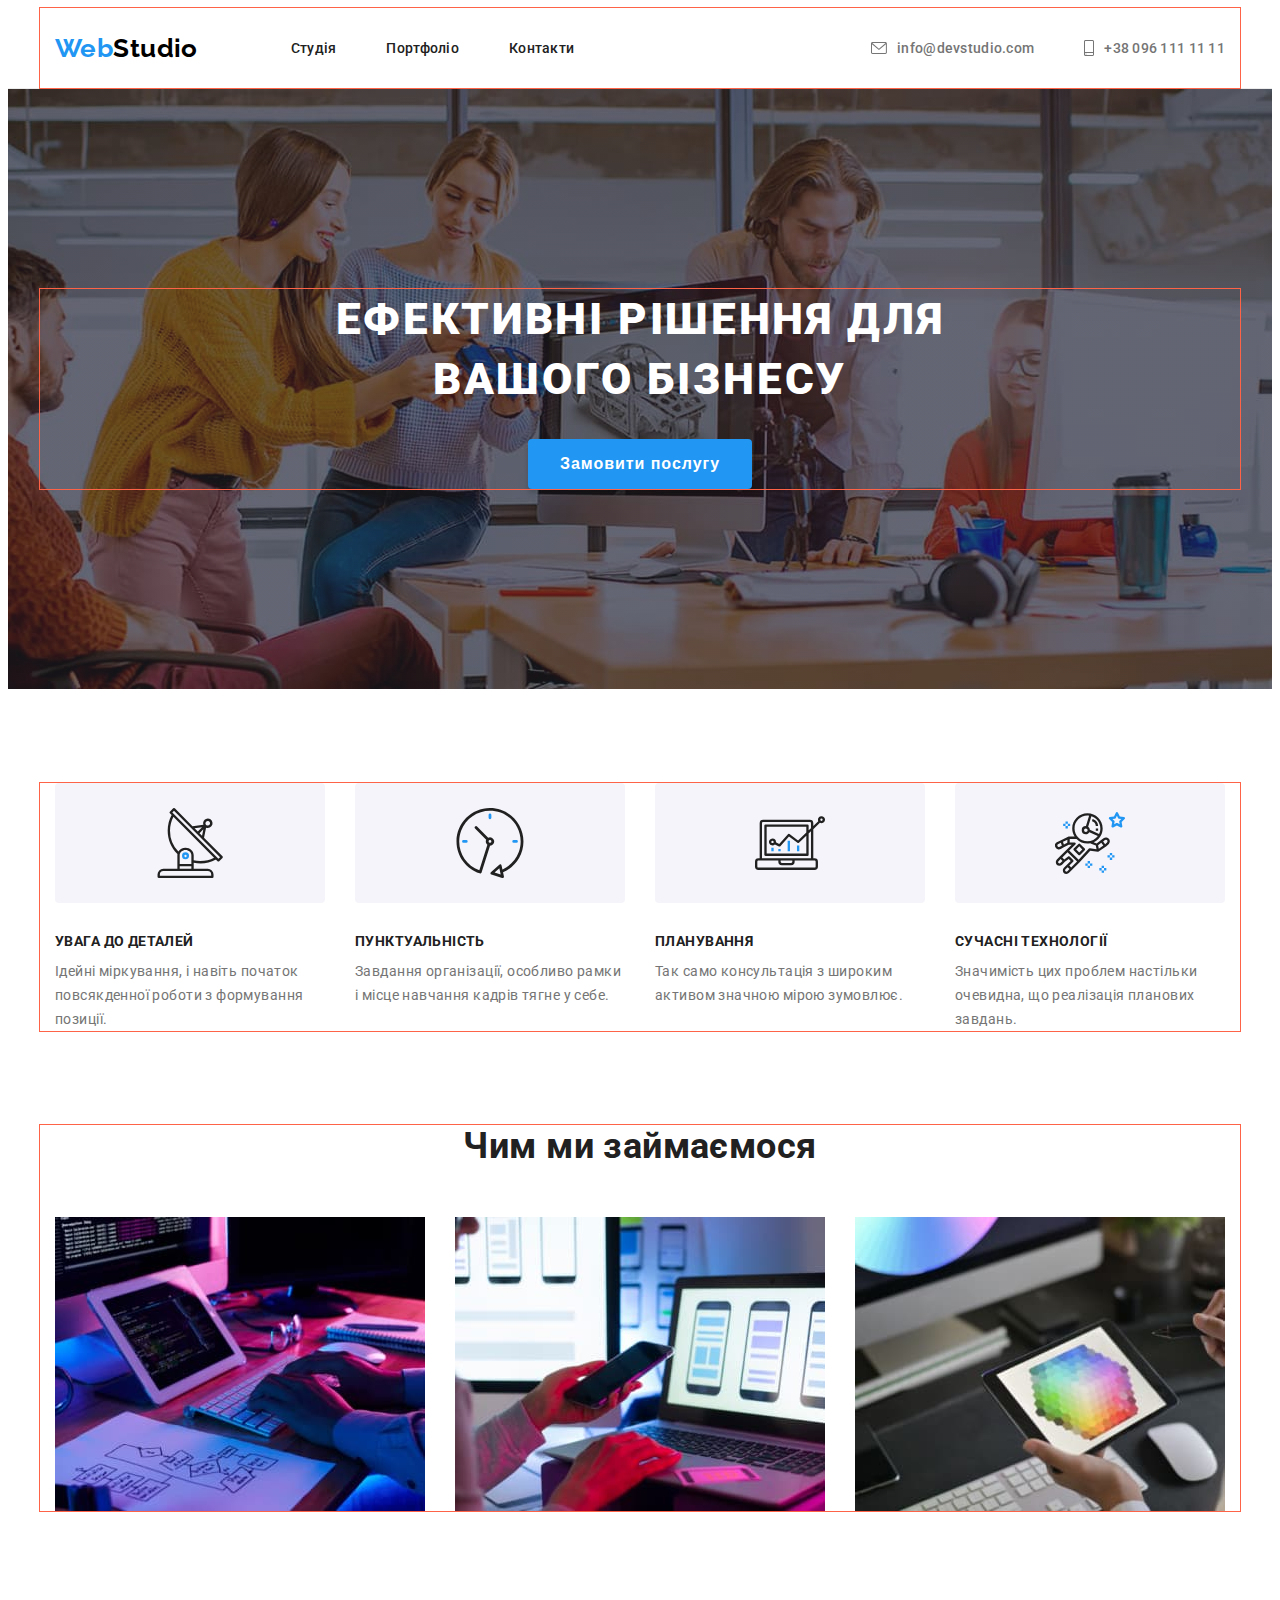
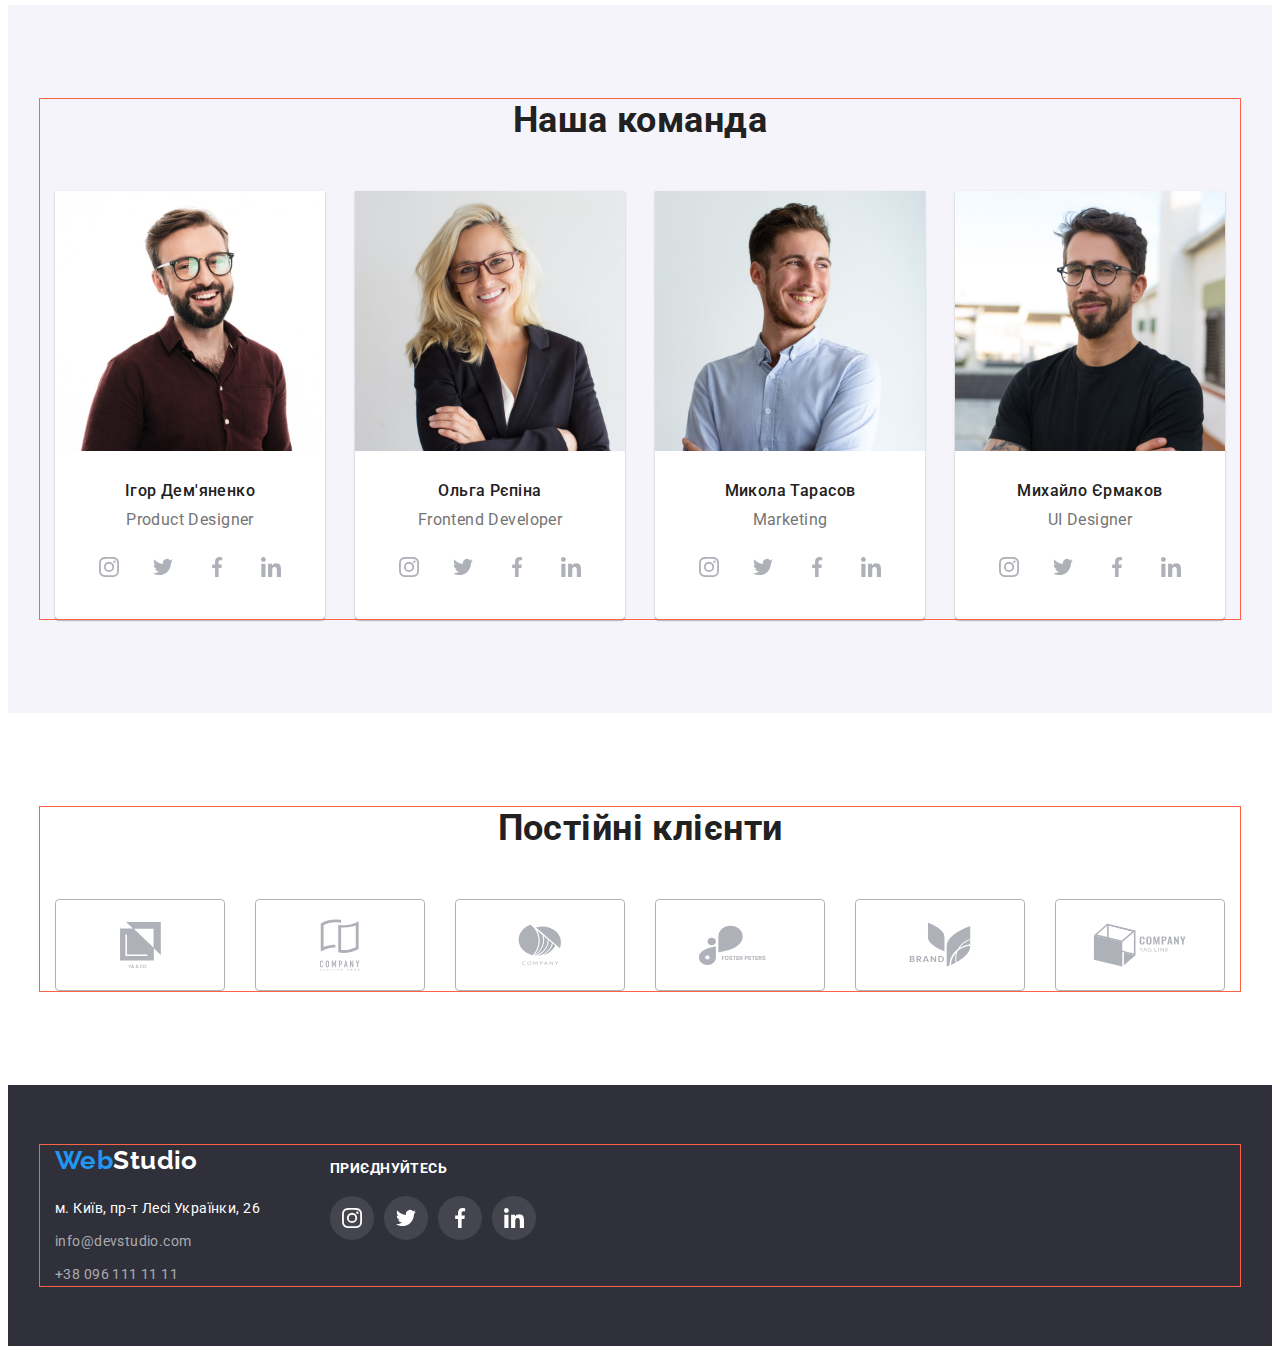
==== index.html @ 706e099c "add-hw5" ====
<!DOCTYPE html>
<html lang="uk">
  <head>
    <meta charset="UTF-8" />
    <meta http-equiv="X-UA-Compatible" content="IE=edge" />
    <meta name="viewport" content="width=<device-width>, initial-scale=1.0" />
    <title>WebStudio</title>

    <link rel="preconnect" href="https://fonts.googleapis.com" />
    <link rel="preconnect" href="https://fonts.gstatic.com" crossorigin />
    <link
      href="https://fonts.googleapis.com/css2?family=Raleway:wght@700&family=Roboto:wght@400;500;700;900&display=swap"
      rel="stylesheet"
    />

    <link
      rel="stylesheet"
      href="https://cdnjs.cloudflare.com/ajax/libs/modern-normalize/1.1.0/modern-normalize.min.css"
      integrity="sha512-wpPYUAdjBVSE4KJnH1VR1HeZfpl1ub8YT/NKx4PuQ5NmX2tKuGu6U/JRp5y+Y8XG2tV+wKQpNHVUX03MfMFn9Q=="
      crossorigin="anonymous"
      referrerpolicy="no-referrer"
    />

    <link rel="stylesheet" href="./css/style.css" />
  </head>

  <body>
    <header class="header">
      <div class="container header-container">
        <nav class="header-nav">
          <a class="header-logo link" href="./index.html"
            ><span class="logo-text">Web</span>Studio</a
          >

          <ul class="header-list list">
            <li class="header-item">
              <a class="header-link link current" href="./index.html">Студія</a>
            </li>
            <li class="header-item">
              <a class="header-link link" href="./Portfolio.html">Портфоліо</a>
            </li>
            <li class="header-item">
              <a class="header-link link" href="">Контакти</a>
            </li>
          </ul>
        </nav>

        <ul class="header-list list">
          <li class="header-item">
            <a class="header-contact link" href="mailto:info@devstudio.com"
              ><svg class="header-contact-icon" width="16" height="12">
                <use
                  href="./images/icon/symbol-defs.svg#icon-envelope"
                ></use></svg
              >info@devstudio.com</a
            >
          </li>
          <li class="header-item">
            <a class="header-contact link" href="tel:+380961111111"
              ><svg class="header-contact-icon" width="10" height="16">
                <use
                  href="./images/icon/symbol-defs.svg#icon-smartphone"
                ></use></svg
              >+38 096 111 11 11</a
            >
          </li>
        </ul>
      </div>
    </header>

    <main>
      <section class="hero section">
        <div class="container">
          <h1 class="hero-title">Ефективні рішення для вашого бізнесу</h1>
          <button class="hero-btn btn" type="button">Замовити послугу</button>
        </div>
      </section>

      <section class="work section">
        <div class="container">
          <!-- Скрыть тег h2-->
          <h2 class="visually-hidden">Переваги</h2>
          <ul class="work-list list">
            <li class="work-item">
              <div class="icon-svg">
                <svg class="icon-antenna" widht="70" height="70">
                  <use href="./images/icon/symbol-defs.svg#icon-antenna"></use>
                </svg>
              </div>
              <h3 class="work-title">УВАГА ДО ДЕТАЛЕЙ</h3>
              <p class="work-text">
                Ідейні міркування, і навіть початок повсякденної роботи з
                формування позиції.
              </p>
            </li>
            <li class="work-item">
              <div class="icon-svg">
                <svg class="icon-clock" widht="70" height="70">
                  <use href="./images/icon/symbol-defs.svg#icon-clock"></use>
                </svg>
              </div>
              <h3 class="work-title">ПУНКТУАЛЬНІСТЬ</h3>
              <p class="work-text">
                Завдання організації, особливо рамки і місце навчання кадрів
                тягне у себе.
              </p>
            </li>
            <li class="work-item">
              <div class="icon-svg">
                <svg class="icon-diagram" widht="70" height="70">
                  <use href="./images/icon/symbol-defs.svg#icon-diagram"></use>
                </svg>
              </div>
              <h3 class="work-title">ПЛАНУВАННЯ</h3>
              <p class="work-text">
                Так само консультація з широким активом значною мірою зумовлює.
              </p>
            </li>
            <li class="work-item">
              <div class="icon-svg">
                <svg class="icon-astronaut" widht="70" height="70">
                  <use
                    href="./images/icon/symbol-defs.svg#icon-astronaut"
                  ></use>
                </svg>
              </div>
              <h3 class="work-title">СУЧАСНІ ТЕХНОЛОГІЇ</h3>
              <p class="work-text">
                Значимість цих проблем настільки очевидна, що реалізація
                планових завдань.
              </p>
            </li>
          </ul>
        </div>
      </section>

      <section class="about section">
        <div class="container">
          <h2 class="section-title">Чим ми займаємося</h2>
          <ul class="about-list list">
            <li class="about-item">
              <img
                src="./images/writes_code.jpg"
                alt="Пише код"
                width="370"
                height="294"
              />
            </li>
            <li class="about-item">
              <img
                src="./images/application_design.jpg"
                alt="Дизайн програми"
                width="370"
                height="294"
              />
            </li>
            <li class="about-item">
              <img
                src="./images/color_selection.jpg"
                alt="Вибір кольору"
                width="370"
                height="294"
              />
            </li>
          </ul>
        </div>
      </section>

      <section class="team section">
        <div class="container">
          <h2 class="section-title">Наша команда</h2>
          <ul class="team-list list">
            <li class="team-item">
              <img
                src="./images/product_designer.jpg"
                alt="Ігор Дем'яненко"
                width="270"
                height="260"
              />
              <div class="team-text">
                <h3 class="team-name">Ігор Дем'яненко</h3>
                <p class="team-position" lang="en">Product Designer</p>
                <ul class="team-soc-list list">
                  <li class="team-soc-item">
                    <a class="team-soc-link" href="">
                      <svg class="team-soc-icon" width="20" height="20">
                        <use
                          href="./images/icon/symbol-defs.svg#icon-instagram"
                        ></use></svg
                    ></a>
                  </li>
                  <li class="team-soc-item">
                    <a class="team-soc-link" href=""
                      ><svg class="team-soc-icon" width="20" height="20">
                        <use
                          href="./images/icon/symbol-defs.svg#icon-twitter"
                        ></use></svg
                    ></a>
                  </li>
                  <li class="team-soc-item">
                    <a class="team-soc-link" href=""
                      ><svg class="team-soc-icon" width="20" height="20">
                        <use
                          href="./images/icon/symbol-defs.svg#icon-facebook"
                        ></use></svg
                    ></a>
                  </li>
                  <li class="team-soc-item">
                    <a class="team-soc-link" href=""
                      ><svg class="team-soc-icon" width="20" height="20">
                        <use
                          href="./images/icon/symbol-defs.svg#icon-linkedin"
                        ></use></svg
                    ></a>
                  </li>
                </ul>
              </div>
            </li>
            <li class="team-item">
              <img
                src="./images/frontend_developer.jpg"
                alt="Ольга Рєпіна"
                width="270"
                height="260"
              />
              <div class="team-text">
                <h3 class="team-name">Ольга Рєпіна</h3>
                <p class="team-position" lang="en">Frontend Developer</p>
                <ul class="team-soc-list list">
                  <li class="team-soc-item">
                    <a class="team-soc-link" href="">
                      <svg class="team-soc-icon" width="20" height="20">
                        <use
                          href="./images/icon/symbol-defs.svg#icon-instagram"
                        ></use></svg
                    ></a>
                  </li>
                  <li class="team-soc-item">
                    <a class="team-soc-link" href=""
                      ><svg class="team-soc-icon" width="20" height="20">
                        <use
                          href="./images/icon/symbol-defs.svg#icon-twitter"
                        ></use></svg
                    ></a>
                  </li>
                  <li class="team-soc-item">
                    <a class="team-soc-link" href=""
                      ><svg class="team-soc-icon" width="20" height="20">
                        <use
                          href="./images/icon/symbol-defs.svg#icon-facebook"
                        ></use></svg
                    ></a>
                  </li>
                  <li class="team-soc-item">
                    <a class="team-soc-link" href=""
                      ><svg class="team-soc-icon" width="20" height="20">
                        <use
                          href="./images/icon/symbol-defs.svg#icon-linkedin"
                        ></use></svg
                    ></a>
                  </li>
                </ul>
              </div>
            </li>
            <li class="team-item">
              <img
                src="./images/marketing.jpg"
                alt="Микола Тарасов"
                width="270"
                height="260"
              />
              <div class="team-text">
                <h3 class="team-name">Микола Тарасов</h3>
                <p class="team-position" lang="en">Marketing</p>
                <ul class="team-soc-list list">
                  <li class="team-soc-item">
                    <a class="team-soc-link" href="">
                      <svg class="team-soc-icon" width="20" height="20">
                        <use
                          href="./images/icon/symbol-defs.svg#icon-instagram"
                        ></use></svg
                    ></a>
                  </li>
                  <li class="team-soc-item">
                    <a class="team-soc-link" href=""
                      ><svg class="team-soc-icon" width="20" height="20">
                        <use
                          href="./images/icon/symbol-defs.svg#icon-twitter"
                        ></use></svg
                    ></a>
                  </li>
                  <li class="team-soc-item">
                    <a class="team-soc-link" href=""
                      ><svg class="team-soc-icon" width="20" height="20">
                        <use
                          href="./images/icon/symbol-defs.svg#icon-facebook"
                        ></use></svg
                    ></a>
                  </li>
                  <li class="team-soc-item">
                    <a class="team-soc-link" href=""
                      ><svg class="team-soc-icon" width="20" height="20">
                        <use
                          href="./images/icon/symbol-defs.svg#icon-linkedin"
                        ></use></svg
                    ></a>
                  </li>
                </ul>
              </div>
            </li>
            <li class="team-item">
              <img
                src="./images/ui_designer.jpg"
                alt="Михайло Єрмаков"
                width="270"
                height="260"
              />
              <div class="team-text">
                <h3 class="team-name">Михайло Єрмаков</h3>
                <p class="team-position" lang="en">UI Designer</p>
                <ul class="team-soc-list list">
                  <li class="team-soc-item">
                    <a class="team-soc-link" href="">
                      <svg class="team-soc-icon" width="20" height="20">
                        <use
                          href="./images/icon/symbol-defs.svg#icon-instagram"
                        ></use></svg
                    ></a>
                  </li>
                  <li class="team-soc-item">
                    <a class="team-soc-link" href=""
                      ><svg class="team-soc-icon" width="20" height="20">
                        <use
                          href="./images/icon/symbol-defs.svg#icon-twitter"
                        ></use></svg
                    ></a>
                  </li>
                  <li class="team-soc-item">
                    <a class="team-soc-link" href=""
                      ><svg class="team-soc-icon" width="20" height="20">
                        <use
                          href="./images/icon/symbol-defs.svg#icon-facebook"
                        ></use></svg
                    ></a>
                  </li>
                  <li class="team-soc-item">
                    <a class="team-soc-link" href=""
                      ><svg class="team-soc-icon" width="20" height="20">
                        <use
                          href="./images/icon/symbol-defs.svg#icon-linkedin"
                        ></use></svg
                    ></a>
                  </li>
                </ul>
              </div>
            </li>
          </ul>
        </div>
      </section>
      <section class="clients section">
        <div class="container">
          <h2 class="section-title">Постійні клієнти</h2>
          <ul class="clients-list list">
            <li class="clients-item">
              <a class="clients-link" href=""
                ><svg class="clients-icon" width="41" height="46.7">
                  <use
                    href="./images/icon/symbol-defs.svg#icon-logo_ya_co"
                  ></use></svg
              ></a>
            </li>
            <li class="clients-item">
              <a class="clients-link" href=""
                ><svg class="clients-icon" width="40" height="52">
                  <use
                    href="./images/icon/symbol-defs.svg#icon-logo_teg_line_here"
                  ></use></svg
              ></a>
            </li>
            <li class="clients-item">
              <a class="clients-link" href=""
                ><svg class="clients-icon" width="43.43" height="41.18">
                  <use
                    href="./images/icon/symbol-defs.svg#icon-logo_company"
                  ></use></svg
              ></a>
            </li>
            <li class="clients-item">
              <a class="clients-link" href=""
                ><svg class="clients-icon" width="84.44" height="40.62">
                  <use
                    href="./images/icon/symbol-defs.svg#icon-logo_foster"
                  ></use></svg
              ></a>
            </li>
            <li class="clients-item">
              <a class="clients-link" href=""
                ><svg class="clients-icon" width="62.54" height="45.43">
                  <use
                    href="./images/icon/symbol-defs.svg#icon-logo_brand"
                  ></use></svg
              ></a>
            </li>
            <li class="clients-item">
              <a class="clients-link" href=""
                ><svg class="clients-icon" width="93.79" height="43.93">
                  <use
                    href="./images/icon/symbol-defs.svg#icon-logo-tagline"
                  ></use></svg
              ></a>
            </li>
          </ul>
        </div>
      </section>
    </main>

    <footer class="footer">
      <div class="container container-info">
        <div class="info">
          <a class="footer-logo link" href="./index.html"
            ><samp class="footer-text">Web</samp>Studio</a
          >
          <address class="footer-address">
            <ul class="footer-list list">
              <li class="footer-item">
                <a
                  class="footer-adr link"
                  href="https://goo.gl/maps/vTUk4ENbGue3DVL86"
                  target="_blank"
                  rel="noopenet noreferrer nofollow"
                  >м. Київ, пр-т Лесі Українки, 26</a
                >
              </li>
              <li class="footer-item">
                <a class="footer-contact link" href="mailto:info@devstudio.com"
                  >info@devstudio.com</a
                >
              </li>
              <li class="footer-item">
                <a class="footer-contact link" href="tel:+380961111111"
                  >+38 096 111 11 11</a
                >
              </li>
            </ul>
          </address>
        </div>

        <div class="join">
          <h2 class="footer-join">Приєднуйтесь</h2>
          <ul class="footer-join-list list">
            <li class="footer-join-item">
              <a class="footer-join-link" href=""
                ><svg class="footer-join-icon" width="20" height="20">
                  <use
                    href="./images/icon/symbol-defs.svg#icon-instagram"
                  ></use></svg
              ></a>
            </li>
            <li>
              <a class="footer-join-link" href=""
                ><svg class="footer-join-icon" width="20" height="20">
                  <use
                    href="./images/icon/symbol-defs.svg#icon-twitter"
                  ></use></svg
              ></a>
            </li>
            <li>
              <a class="footer-join-link" href=""
                ><svg class="footer-join-icon" width="20" height="20">
                  <use
                    href="./images/icon/symbol-defs.svg#icon-facebook"
                  ></use></svg
              ></a>
            </li>
            <li>
              <a class="footer-join-link" href=""
                ><svg class="footer-join-icon" width="20" height="20">
                  <use
                    href="./images/icon/symbol-defs.svg#icon-linkedin"
                  ></use></svg
              ></a>
            </li>
          </ul>
        </div>
      </div>
    </footer>
  </body>
</html>
---- css/style.css ----
:root {
  --main-font: "Raleway", sans-serif;
  --second-font: "Roboto", sans-serif;
  --main-color: #ffffff;
  --main-title-color: #212121;
  --accent-color: #2196f3;
  --second-color: #757575;
}

body {
  font-family: var(--second-font);
  font-size: 14px;
  letter-spacing: 0.03em;
  color: var(--main-title-color);
  background-color: var(--main-color);
}

/* reset */
html {
  box-sizing: border-box;
}
*,
*::after,
*::before {
  box-sizing: inherit;
}
/* Стили для обнуления верхних отступов у элементов */
h1,
h2,
h3,
h4,
h5,
h6,
p {
  margin: 0;
}
/* Класс для обнуления базовых свойств у списков (ul) */
.list {
  list-style: none;
  padding-left: 0;
  margin: 0;
}
/* Класс для обнуления базовых свойств у ссылок */
.link {
  text-decoration: none;
  color: inherit;
}
/* Свойства для корректного отображения картинок */
img {
  display: block;
  max-width: 100%;
  height: auto;
}
/* Свойства для обнуления курсива у address */
address {
  font-style: normal;
}

.container {
  width: 1200px;
  margin: 0 auto;
  padding: 0 15px;
  outline: 1px solid tomato;
}
.section {
  padding-top: 94px;
  padding-bottom: 94px;
}

.list {
  list-style: none;
}
.link {
  text-decoration: none;
}

/* HEADER */
.header {
  border-bottom: 1px solid #ececec;
}

.header-container,
.header-nav,
.header-list {
  display: flex;
  align-items: center;
}
.header-nav {
  margin-right: auto;
}

.header-logo {
  font-family: var(--main-font);
  font-weight: 700;
  font-size: 26px;
  line-height: calc(31 / 26);
  color: #000000;
  display: block;
  margin-right: 93px;
}

.logo-text {
  font-family: var(--main-font);
  font-weight: 700;
  font-size: 26px;
  line-height: calc(31 / 26);
  color: var(--accent-color);
}

.header-list {
  gap: 50px;
}

.header-link .current {
  color: var(--accent-color);
}

.header-list .header-contact {
  display: flex;
  align-items: center;
  gap: 10px;
}

.header-link,
.header-contact {
  font-weight: 500;
  line-height: calc(16 / 14);
  letter-spacing: 0.02em;
  color: var(--main-title-color);
  display: block;
  padding-top: 32px;
  padding-bottom: 32px;
}

.header-item {
}
.header-link:hover,
.header-link:focus,
.header-contact:hover,
.haeder-contact:focus,
.header-contact-icon:hover,
.header-contact-icon:focus {
  color: var(--accent-color);
}

.header-contact-icon {
  fill: currentColor;
}

.header-link {
}

.header-contact {
  color: var(--second-color);
}

/* HERO */
.hero {
  background-color: #2f303a;
  background-image: linear-gradient(
      rgba(47, 48, 58, 0.4),
      rgba(47, 48, 58, 0.4)
    ),
    url(../images/office.jpg);
  background-repeat: no-repeat;
  background-position: center;
  background-size: cover;
  max-width: 1600px;
  font-family: var(--second-font);
  padding-bottom: 200px;
  padding-top: 200px;
  margin: 0 auto;
  text-align: center;
}
.hero-title {
  display: flex;
  font-weight: 900;
  font-size: 44px;
  line-height: calc(60 / 44);
  text-align: center;
  letter-spacing: 0.06em;
  text-transform: uppercase;
  width: 696px;
  justify-content: center;
  margin-bottom: 30px;
  margin-left: auto;
  margin-right: auto;
  color: var(--main-color);
}

.hero-btn {
  font-weight: 700;
  font-size: 16px;
  line-height: calc(30 / 16);

  letter-spacing: 0.06em;
  box-shadow: 0px 4px 4px rgba(0, 0, 0, 0.15);
  border-radius: 4px;
  padding: 10px 32px;
  border: 0;
  color: var(--main-color);
  background-color: var(--accent-color);
}

.btn:hover,
.btn.focus {
}

/* ПЕРЕВАГИ */

.visually-hidden {
  position: absolute;
  white-space: nowrap;
  width: 1px;
  height: 1px;
  overflow: hidden;
  border: 0;
  padding: 0;
  clip: rect(0 0 0 0);
  clip-path: inset(50%);
  margin: -1px;
}

.work-list {
  display: flex;
  flex-wrap: wrap;
  gap: 30px;
}

.work-item {
}

.icon-antenna,
.icon-clock,
.icon-diagram,
.icon-astronaut {
  width: 70px;
  height: 70px;
}

.icon-svg {
  /* display: block;
  content: "";
  width: 270px; */
  height: 120px;
  background-color: #f5f4fa;
  border-radius: 4px;
  background-size: contain;
  background-repeat: no-repeat;
  background-position: center;
  margin-bottom: 30px;
  display: flex;
  align-items: center;
  justify-content: center;
}

.work-title {
  font-size: 14px;
  line-height: calc(16 / 14);
  text-transform: uppercase;
  margin-bottom: 10px;
}

.work-text {
  line-height: calc(24 / 14);
  color: var(--second-color);
  width: 270px;
}

/* ABOUT */

.about {
  padding-top: 0px;
}
.section-title {
  font-size: 36px;
  line-height: calc(42 / 36);
  text-align: center;
  margin-bottom: 50px;
}
.about-list {
  display: flex;
  justify-content: space-between;
}

.about-item {
}

/* TEAM */

.team {
  background: #f5f4fa;
}

.section-title {
  margin-bottom: 50px;
}

.team-list {
  display: flex;
  justify-content: space-between;
}

.team-item {
  background: var(--main-color);
  box-shadow: 0px 1px 3px rgba(0, 0, 0, 0.12), 0px 1px 1px rgba(0, 0, 0, 0.14),
    0px 2px 1px rgba(0, 0, 0, 0.2);
  border-radius: 0px 0px 4px 4px;
}

.team-text {
  padding-top: 30px;
  padding-bottom: 30px;
}

.team-name {
  font-weight: 500;
  font-size: 16px;
  line-height: calc(19 / 16);
  text-align: center;
  color: var(--main-title-color);
  margin-bottom: 10px;
}
.team-position {
  font-size: 16px;
  line-height: calc(19 / 16);
  text-align: center;
  color: var(--second-color);
  margin-bottom: 16px;
}

.team-soc-list {
  display: flex;
  justify-content: center;
  gap: 10px;
}

.team-soc-link {
  width: 44px;
  height: 44px;
  border-radius: 50%;
  display: flex;
  align-items: center;
  justify-content: center;
  color: #afb1b8;
}

.team-soc-icon {
  fill: currentColor;
}

.team-soc-link:hover,
.team-soc-link:focus {
  background-color: var(--accent-color);
  color: var(--main-color);
}

.team-soc-link:hover,
.team-soc-icon,
.team-soc-link:focus .team-soc-icon {
  fill: currentColor;
}

/* CLIENTS */

.clients {
  background-color: var(--main-color);
}

.clients-list {
  display: flex;
  justify-content: space-between;
}

.clients-item {
  width: 170px;
  height: 92px;
}
.clients-link {
  display: flex;
  align-items: center;
  justify-content: center;
  width: 100%;
  height: 100%;
  border: 1px solid #afb1b8;
  border-radius: 4px;
  color: #afb1b8;
}
.clients-icon {
  fill: currentColor;
}

.clients-icon:hover,
.clients-icon:focus {
  fill: var(--accent-color);
}

/* MENU */
.menu {
  font-family: var(--second-font);
}
.visually-hidden {
}
.menu-list {
  display: flex;
  justify-content: center;
  margin-bottom: 50px;
}

.menu-item:not(:last-child) {
  margin-right: 9px;
}
.menu-btn {
  cursor: pointer;
  font-family: var(--second-font);
  font-weight: 500;
  font-size: 16px;
  line-height: calc(26 / 16);
  text-align: center;
  color: var(--main-title-color);
  border-radius: 4px;
  gap: 8px;
  border-color: transparent;
  padding: 6px 22px;
}

.btn:hover,
.btn.focus {
  color: var(--main-color);
  background-color: var(--accent-color);
  box-shadow: 0px 3px 1px rgba(0, 0, 0, 0.1), 0px 1px 2px rgba(0, 0, 0, 0.08),
    0px 2px 2px rgba(0, 0, 0, 0.12);
}

/* PROJECT */

.project {
  font-family: var(--second-font);
}
.visually-hidden {
}
.project-list {
  display: flex;
  flex-wrap: wrap;
}
.list {
}
.project-item {
  width: calc((100% - 60px) / 3);
  margin-right: 30px;
  margin-bottom: 30px;
  border: 1px solid #eeeeee;
}

.project-item:nth-child(3n) {
  margin-right: 0;
}

.project-item:nth-last-child(-n + 3) {
  margin-bottom: 0;
}

.project-item:hover,
.project-item:focus {
  box-shadow: 0px 1px 1px rgba(0, 0, 0, 0.12), 0px 4px 4px rgba(0, 0, 0, 0.06),
    1px 4px 6px rgba(0, 0, 0, 0.16);
}
.link {
}

.project-desc {
  padding: 20px 24px;
}

.project-title {
  font-size: 18px;
  line-height: calc(36 / 18);
  letter-spacing: 0.06em;
  color: var(--main-title-color);
}
.project-text {
  font-size: 16px;
  line-height: calc(30 / 16);
  color: var(--second-color);
}

/* FOOTER */

.footer {
  background-color: #2f303a;
  padding-top: 60px;
  padding-bottom: 60px;
}

.container-info {
  display: flex;
}

.info,
.join {
  display: block;
  align-items: center;
  justify-content: start;
}
.info {
  margin-right: 70px;
}

.footer-logo {
  font-family: var(--main-font);
  font-weight: 700;
  font-size: 26px;
  display: block;
  line-height: calc(31 / 26);
  color: var(--main-color);
  margin-bottom: 20px;
}
.footer-text {
  font-family: var(--main-font);
  font-weight: 700;
  font-size: 26px;
  line-height: calc(31 / 26);
  color: var(--accent-color);
}
.footer-address {
  font-family: var(--second-font);
  font-style: normal;
}
.footer-list {
  display: flex;
  flex-direction: column;
  gap: 9px;
}

.footer-item {
}

.footer-contact:hover,
.footer-contact:focus {
  color: var(--accent-color);
}

.footer-adr {
  line-height: calc(24 / 14);
  color: var(--main-color);
}
.footer-contact {
  line-height: calc(24 / 14);
  color: rgba(255, 255, 255, 0.6);
}

.footer-join {
  font-size: 14px;
  line-height: calc(16 / 14);
  letter-spacing: 0.03em;
  text-transform: uppercase;
  /* justify-content: center; */
  color: var(--main-color);
  margin-top: 15px;
  margin-bottom: 20px;
}

.footer-join-list {
  display: flex;
  justify-content: center;
  gap: 10px;
}

.footer-join-link {
  width: 44px;
  height: 44px;
  border-radius: 50%;
  display: flex;
  align-items: center;
  justify-content: center;
  background-color: rgba(255, 255, 255, 0.1);
  fill: var(--main-color);
}

.footer-join-link:hover,
.footer-join-link:focus {
  background-color: var(--accent-color);
  fill: var(--main-color);
}

.footer-join-link:hover,
.footer-join-icon,
.footer-join-link:focus .footer-join-icon {
  color: var(--main-color);
}
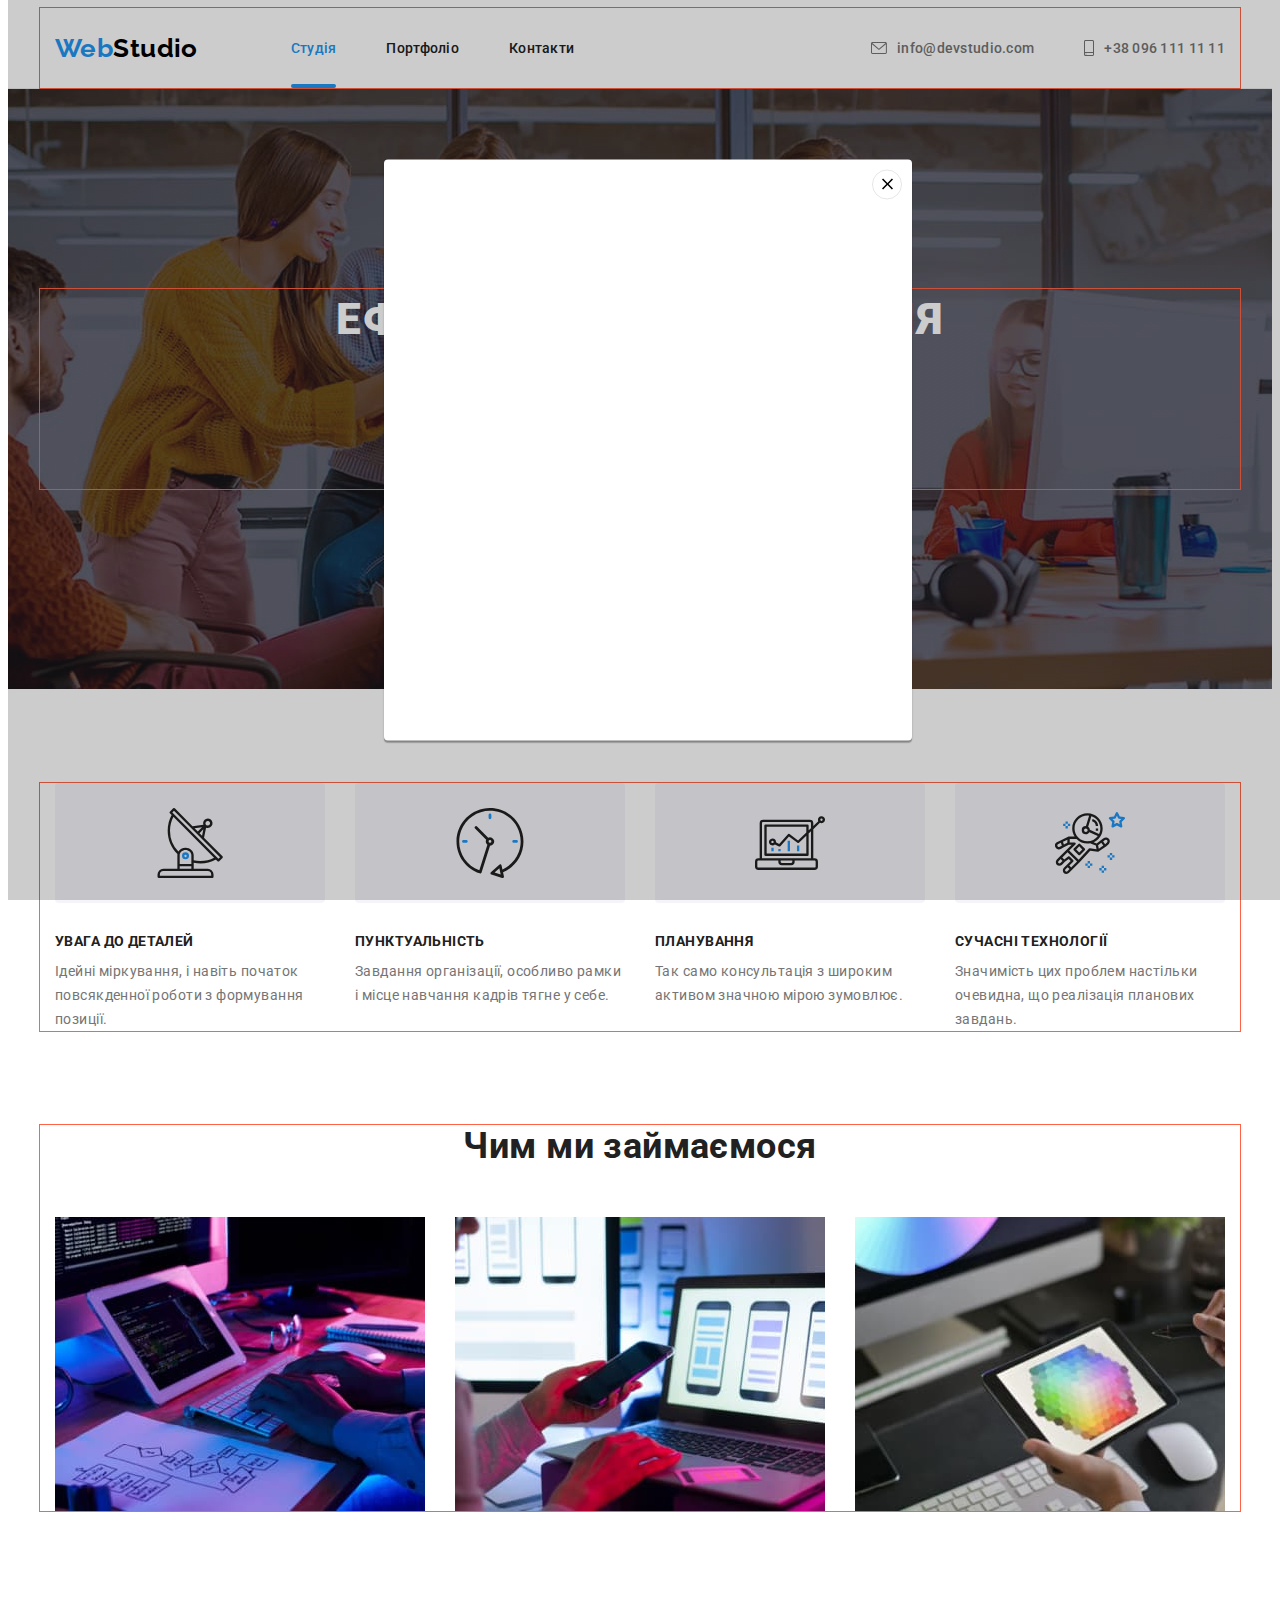
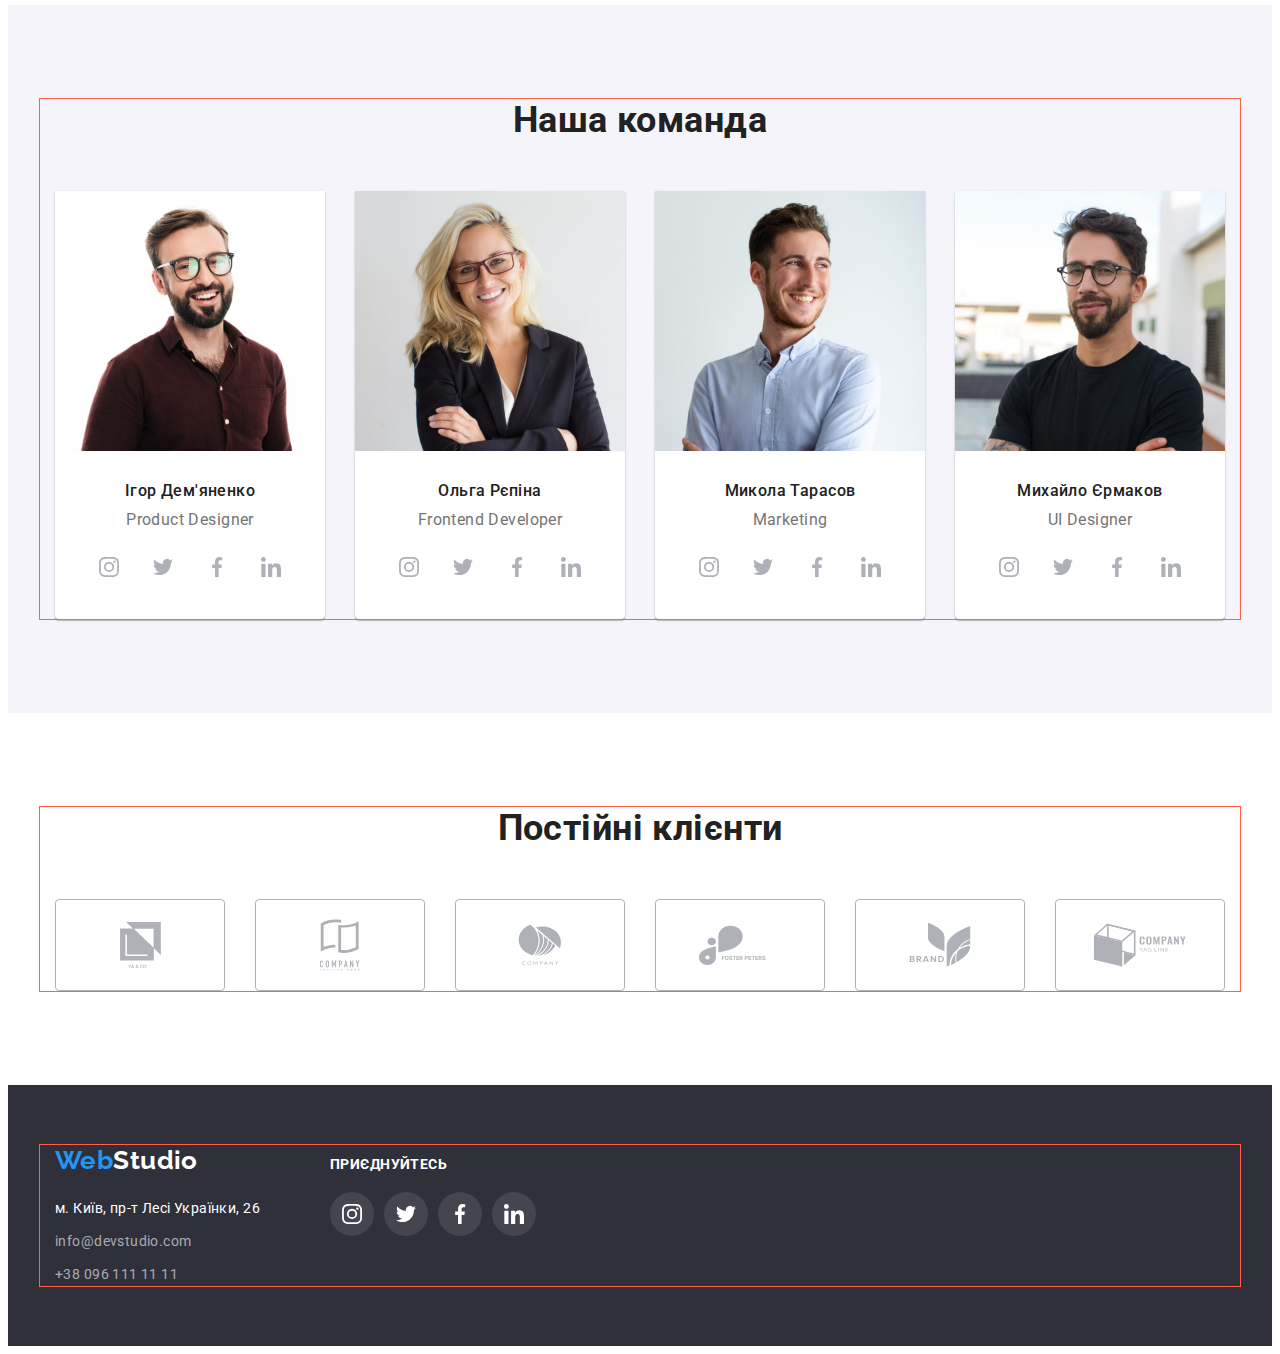
==== commit 6464a95f: "add-modal" ====
--- a/index.html
+++ b/index.html
@@ -20,6 +20,12 @@
       crossorigin="anonymous"
       referrerpolicy="no-referrer"
     />
+
+    <link
+      rel="stylesheet"
+      href="https://cdnjs.cloudflare.com/ajax/libs/animate.css/4.1.1/animate.min.css"
+    />
+    <link href="https://unpkg.com/aos@2.3.1/dist/aos.css" rel="stylesheet" />
 
     <link rel="stylesheet" href="./css/style.css" />
   </head>
@@ -72,7 +78,9 @@
       <section class="hero section">
         <div class="container">
           <h1 class="hero-title">Ефективні рішення для вашого бізнесу</h1>
-          <button class="hero-btn btn" type="button">Замовити послугу</button>
+          <button class="hero-btn btn" data-modal-open type="button">
+            Замовити послугу
+          </button>
         </div>
       </section>
 
@@ -484,5 +492,19 @@
         </div>
       </div>
     </footer>
+    <div class="backdrop" is-hidden data-modal>
+      <div class="modal">
+        <button type="button" class="modal-btn" data-modal-close>
+          <svg class="modal-close-icon" width="18" height="18">
+            <use href="./images/icon/symbol-defs.svg#icon-close"></use>
+          </svg>
+        </button>
+      </div>
+    </div>
+    <script src="./js/modal.js"></script>
+    <script src="https://unpkg.com/aos@2.3.1/dist/aos.js"></script>
+    <script>
+      AOS.init();
+    </script>
   </body>
 </html>
--- a/css/style.css
+++ b/css/style.css
@@ -111,10 +111,6 @@
   gap: 50px;
 }
 
-.header-link .current {
-  color: var(--accent-color);
-}
-
 .header-list .header-contact {
   display: flex;
   align-items: center;
@@ -132,12 +128,18 @@
   padding-bottom: 32px;
 }
 
+.header-link,
+.header-contact,
+.header-contact-icon {
+  transition: color 250ms cubic-bezier(0.4, 0, 0.2, 1);
+}
+
 .header-item {
 }
 .header-link:hover,
 .header-link:focus,
 .header-contact:hover,
-.haeder-contact:focus,
+.header-contact:focus,
 .header-contact-icon:hover,
 .header-contact-icon:focus {
   color: var(--accent-color);
@@ -146,8 +148,22 @@
 .header-contact-icon {
   fill: currentColor;
 }
+.header-link.current::after {
+  content: "";
+  position: absolute;
+  bottom: 0;
+  left: 0;
+  width: 100%;
+  height: 4px;
+  background-color: var(--accent-color);
+  border-radius: 4px;
+}
+.current {
+  color: var(--accent-color);
+}
 
 .header-link {
+  position: relative;
 }
 
 .header-contact {
@@ -349,16 +365,15 @@
   fill: currentColor;
 }
 
+.team-soc-link {
+  transition: color 250ms cubic-bezier(0.4, 0, 0.2, 1),
+    background-color 250ms cubic-bezier(0.4, 0, 0.2, 1);
+}
+
 .team-soc-link:hover,
 .team-soc-link:focus {
   background-color: var(--accent-color);
   color: var(--main-color);
-}
-
-.team-soc-link:hover,
-.team-soc-icon,
-.team-soc-link:focus .team-soc-icon {
-  fill: currentColor;
 }
 
 /* CLIENTS */
@@ -390,9 +405,15 @@
   fill: currentColor;
 }
 
-.clients-icon:hover,
-.clients-icon:focus {
-  fill: var(--accent-color);
+.clients-link {
+  transition: color 250ms cubic-bezier(0.4, 0, 0.2, 1),
+    border 250ms cubic-bezier(0.4, 0, 0.2, 1);
+}
+
+.clients-link:hover,
+.clients-link:focus {
+  color: var(--accent-color);
+  border: 1px solid var(--accent-color);
 }
 
 /* MENU */
@@ -424,8 +445,14 @@
   padding: 6px 22px;
 }
 
+.btn {
+  transition: color 250ms cubic-bezier(0.4, 0, 0.2, 1),
+    background-color 250ms cubic-bezier(0.4, 0, 0.2, 1),
+    box-shadow 250ms cubic-bezier(0.4, 0, 0.2, 1);
+}
+
 .btn:hover,
-.btn.focus {
+.btn:focus {
   color: var(--main-color);
   background-color: var(--accent-color);
   box-shadow: 0px 3px 1px rgba(0, 0, 0, 0.1), 0px 1px 2px rgba(0, 0, 0, 0.08),
@@ -450,6 +477,8 @@
   margin-right: 30px;
   margin-bottom: 30px;
   border: 1px solid #eeeeee;
+
+  transition: box-shadow 250ms cubic-bezier(0.4, 0, 0.2, 1);
 }
 
 .project-item:nth-child(3n) {
@@ -465,7 +494,33 @@
   box-shadow: 0px 1px 1px rgba(0, 0, 0, 0.12), 0px 4px 4px rgba(0, 0, 0, 0.06),
     1px 4px 6px rgba(0, 0, 0, 0.16);
 }
+
 .link {
+}
+.project-item:hover .project-to-text {
+  transform: translateY(0);
+}
+
+.project-top-wrap {
+  position: relative;
+  overflow: hidden;
+}
+
+.project-to-text {
+  position: absolute;
+  top: 0;
+  left: 0;
+  font-weight: 400;
+  font-size: 18px;
+  line-height: calc(28 / 18);
+  letter-spacing: 0.03em;
+  color: var(--main-color);
+  background-color: rgba(33, 150, 243, 0.9);
+  padding: 63px 24px;
+  height: 100%;
+  transform: translateY(100%);
+  transition: transform 250ms cubic-bezier(0.4, 0, 0.2, 1);
+  overflow: auto;
 }
 
 .project-desc {
@@ -494,6 +549,7 @@
 
 .container-info {
   display: flex;
+  align-items: baseline;
 }
 
 .info,
@@ -535,6 +591,10 @@
 .footer-item {
 }
 
+.footer-contact {
+  transition: color 250ms cubic-bezier(0.4, 0, 0.2, 1);
+}
+
 .footer-contact:hover,
 .footer-contact:focus {
   color: var(--accent-color);
@@ -556,7 +616,6 @@
   text-transform: uppercase;
   /* justify-content: center; */
   color: var(--main-color);
-  margin-top: 15px;
   margin-bottom: 20px;
 }
 
@@ -577,6 +636,12 @@
   fill: var(--main-color);
 }
 
+.footer-join-link {
+  transition: color 250ms cubic-bezier(0.4, 0, 0.2, 1),
+    background-color 250ms cubic-bezier(0.4, 0, 0.2, 1),
+    fill 250ms cubic-bezier(0.4, 0, 0.2, 1);
+}
+
 .footer-join-link:hover,
 .footer-join-link:focus {
   background-color: var(--accent-color);
@@ -588,3 +653,52 @@
 .footer-join-link:focus .footer-join-icon {
   color: var(--main-color);
 }
+
+.backdrop {
+  position: fixed;
+  top: 0;
+  width: 100%;
+  height: 100%;
+  background-color: rgba(0, 0, 0, 0.2);
+  transition: opasity 250ms cubic-bezier(0.4, 0, 0.2, 1),
+    visibility 250ms cubic-bezier(0.4, 0, 0.2, 1);
+}
+
+.modal {
+  width: 528px;
+  min-height: 581px;
+  position: absolute;
+  left: 50%;
+  top: 50%;
+  background-color: var(--main-color);
+  box-shadow: 0px 1px 3px rgba(0, 0, 0, 0.12), 0px 1px 1px rgba(0, 0, 0, 0.14),
+    0px 2px 1px rgba(0, 0, 0, 0.2);
+  border-radius: 4px;
+  transform: translate(-50%, -50%) scale(1);
+  transition: transform 250ms cubic-bezier(0.4, 0, 0.2, 1);
+}
+.backdrop.is-hidden .modal {
+  transform: translate(-50%, -50%) scale(0);
+}
+
+.modal-btn {
+  position: absolute;
+  width: 30px;
+  height: 30px;
+  border-radius: 50%;
+  background-color: transparent;
+  border: 1px solid rgba(0, 0, 0, 0.1);
+  right: 10px;
+  top: 10px;
+  display: flex;
+  align-items: center;
+  justify-content: center;
+  padding: 0;
+  cursor: pointer;
+}
+
+.is-hidden {
+  opacity: 0;
+  visibility: hidden;
+  pointer-events: none;
+}
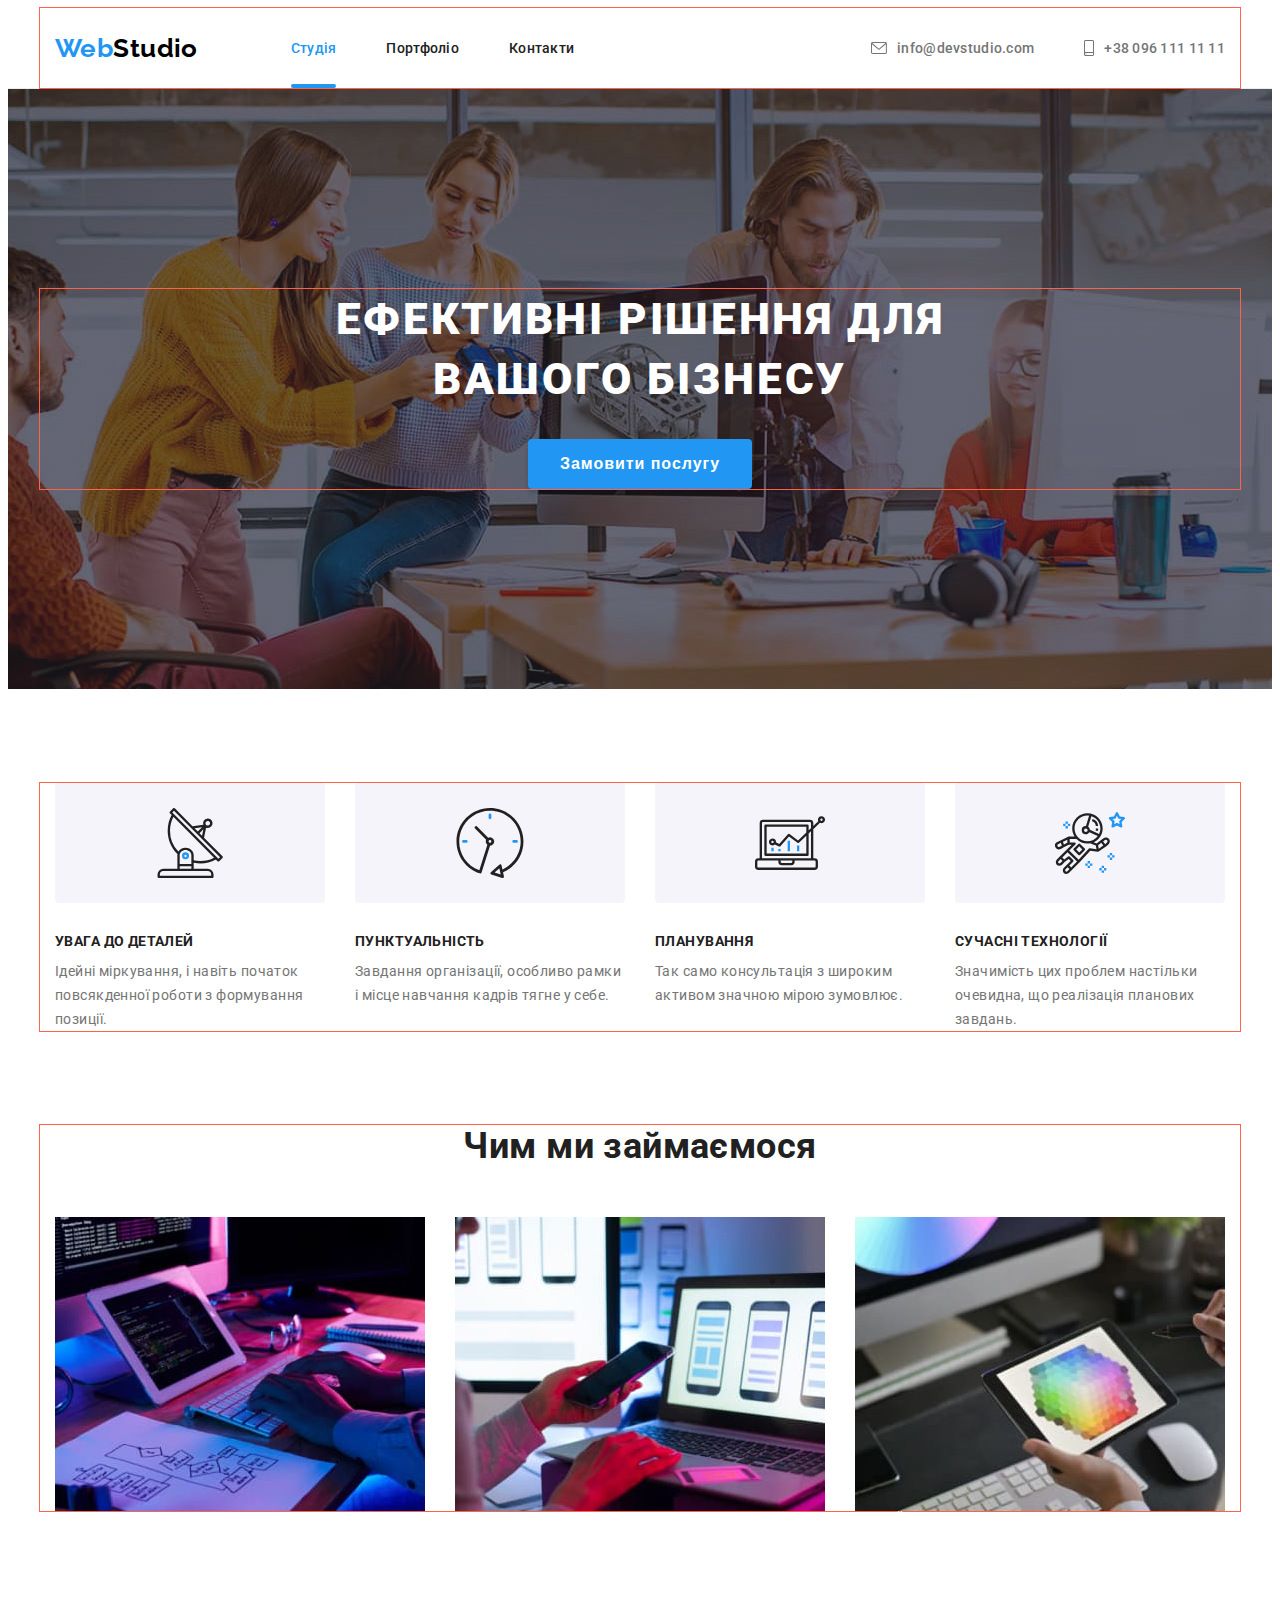
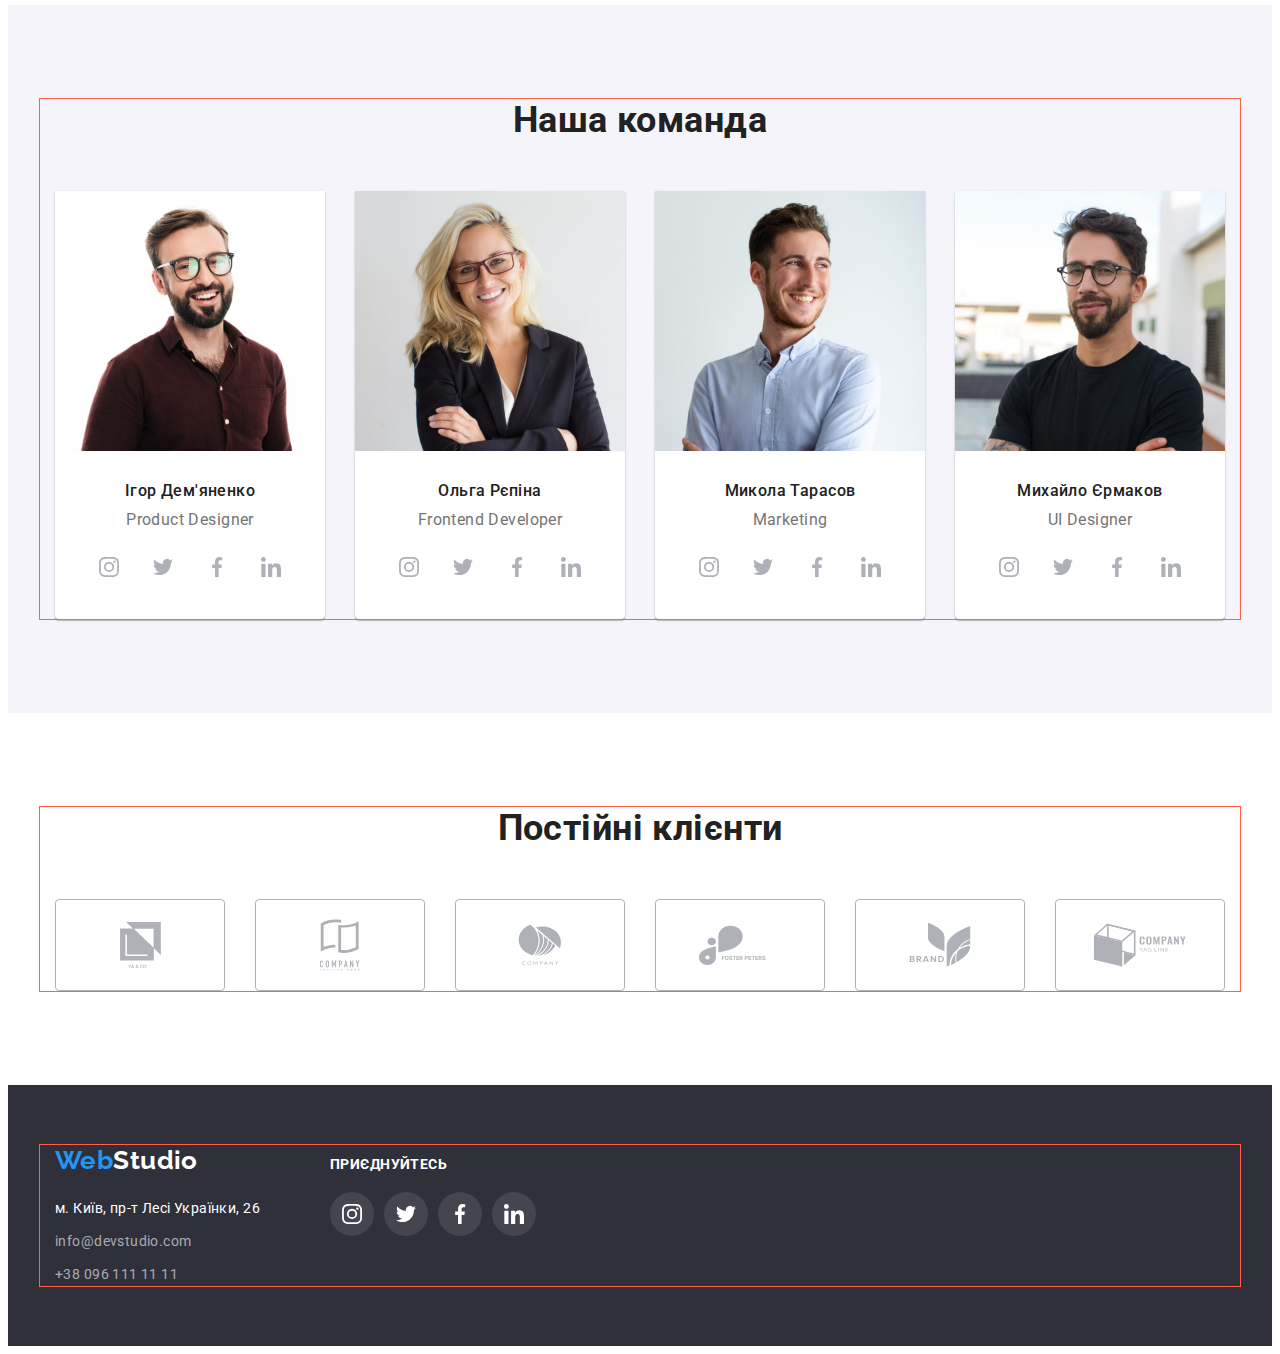
==== commit fbd454c9: "fix-modal1" ====
--- a/index.html
+++ b/index.html
@@ -153,6 +153,7 @@
                 width="370"
                 height="294"
               />
+              <p class="about-text">Десктопні додатки</p>
             </li>
             <li class="about-item">
               <img
@@ -161,6 +162,7 @@
                 width="370"
                 height="294"
               />
+              <p class="about-text">Мобільні додатки</p>
             </li>
             <li class="about-item">
               <img
@@ -169,6 +171,7 @@
                 width="370"
                 height="294"
               />
+              <p class="about-text">Дизайнерські рішення</p>
             </li>
           </ul>
         </div>
@@ -492,7 +495,7 @@
         </div>
       </div>
     </footer>
-    <div class="backdrop" is-hidden data-modal>
+    <div class="backdrop is-hidden" data-modal>
       <div class="modal">
         <button type="button" class="modal-btn" data-modal-close>
           <svg class="modal-close-icon" width="18" height="18">
--- a/css/style.css
+++ b/css/style.css
@@ -300,6 +300,18 @@
 }
 
 .about-item {
+  position: relative;
+}
+
+.about-text {
+  position: absolute;
+  font-size: 14px;
+  line-height: calc(16 / 14);
+  text-align: center;
+  letter-spacing: 0.03em;
+  text-transform: uppercase;
+
+  color: var(--main-color);
 }
 
 /* TEAM */
